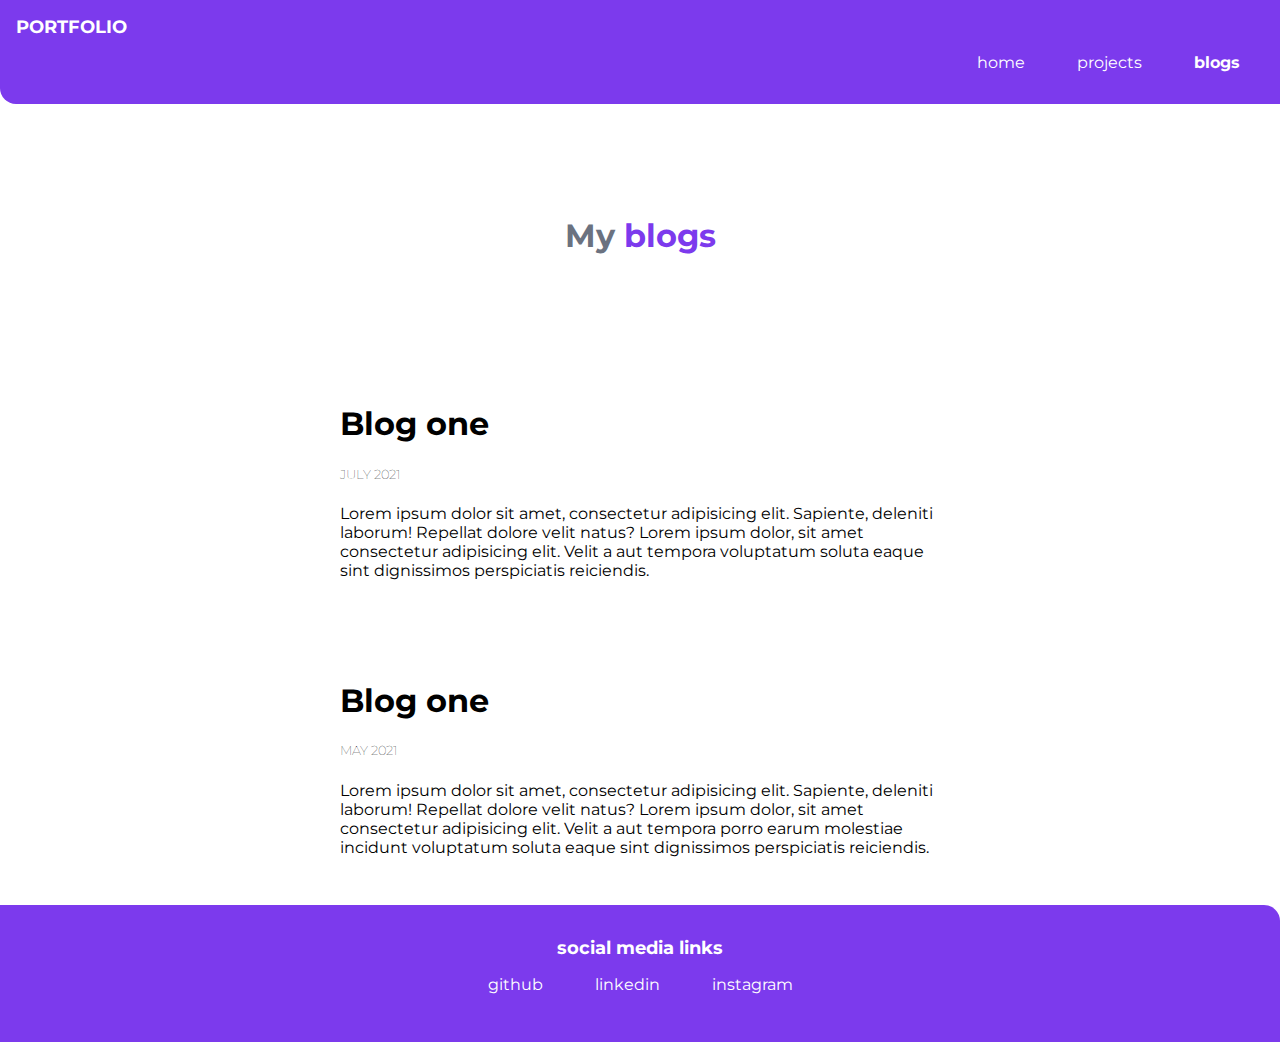
==== blogs.html @ ee946a3b "blogs page" ====
<!DOCTYPE html>
<html lang="en">
<head>
    <meta charset="UTF-8">
    <meta http-equiv="X-UA-Compatible" content="IE=edge">
    <meta name="viewport" content="width=device-width, initial-scale=1.0">
    <title>blogs | adityamurte</title>
    <link rel="stylesheet" href="styles.css">
</head>
<body>

    <!-- navigavtion for blog page -->
    <nav class="navigation container">

        <div class="nav-brand">PORTFOLIO</div>
        <ul class="list-non-bullet nav-pills">
            <li class="list-item-inline">
                <a class="link " href="/">home</a>
            </li>
            <li class="list-item-inline">
                <a class="link" href="/projects.html">projects</a>
            </li>
            <li class="list-item-inline">
                <a class="link link-active" href="/blogs.html">blogs</a>
            </li>
        </ul>

    </nav>

    
    <!-- header for blogs page -->

    <header class="hero">
        
        <h1 style="margin: 4rem;" class="hero-heading">My<span class="heading-inverted"> blogs</span></h1>
  
    </header>
    

    <!-- section where i written blogs -->
    <section class="section">
        <div class="container container-center">
        <h1 style="text-align: left;">Blog one</h1>
        <h5 class="blog-date">JULY 2021</h5>
        <p>Lorem ipsum dolor sit amet, consectetur adipisicing elit. Sapiente, deleniti laborum! Repellat dolore velit natus? Lorem ipsum dolor, sit amet consectetur adipisicing elit. Velit a aut tempora voluptatum soluta eaque sint dignissimos perspiciatis reiciendis. </p>
        <!-- <a class="link link-primary" href="/">See projects</a>
       -->

    </section>

    <!-- seccond blogs in blog page -->
    <section class="section">
        <div class="container container-center">
        <h1 style="text-align: left;">Blog one</h1>
        <h5 class="blog-date">MAY 2021</h5>
        <p>Lorem ipsum dolor sit amet, consectetur adipisicing elit. Sapiente, deleniti laborum! Repellat dolore velit natus? Lorem ipsum dolor, sit amet consectetur adipisicing elit. Velit a aut tempora  porro earum molestiae incidunt voluptatum soluta eaque sint dignissimos perspiciatis reiciendis. </p>
        <!-- <a class="link link-primary" href="/">See projects</a>
       -->

    </section>

     <!-- footer for blogs page -->

     <footer class="footer ">
        <div class="footer-header">social media links</div>
        <ul class=" list-non-bullet social-link">
            <li class="list-item-inline"> 
                <a class="link " href="https://github.com/adityamurte">
                github
                 </a>
            </li>
            <li class="list-item-inline">
                <a class="link" href="https://www.linkedin.com/in/aditya-murte-a29026203/">
                linkedin
                 </a>
            </li>
            <li class="list-item-inline">
                <a class="link" href="https://www.instagram.com/aditya_murte/">
               instagram
                </a>
            </li>
        </ul>

    </footer>


</body>
</html>
---- styles.css ----
@import url('https://fonts.googleapis.com/css2?family=Montserrat:wght@400;700&display=swap');

:root
{
    --primary-color: #7C3AED;
    --dark-gray:#6B7280;
    --off-white:#F3F4F6;

}
body
{
    font-family: 'Montserrat', sans-serif;
    margin: 0px;
}
hr
{
 margin: 2rem 0rem;
}

/* container */

.container
{
padding: 0rem 1rem;
}

.container-center
{
    max-width: 600px;
    margin: auto;

}

/* links */
.link
{
text-decoration: none;
padding: 0.5rem 1rem;
/* margin-top: 1rem;
margin-bottom: 1rem; */
}

.link-primary
{
background-color: var(--primary-color);
color: white;
border-radius: 0.5rem;
}
.link-secondary
{
    border: 1px solid var(--primary-color);
    border-radius: 0.5rem;
    color: var(--primary-color);
}

/* lists */

.list-non-bullet
{
    list-style: none;
}
.list-item-inline
{
    display: inline;
    padding: 0rem 0.5rem;
}

/* navigation */
.navigation
{
    background-color: var(--primary-color);
    color: white;
    padding: 1rem;
    border-bottom-left-radius: 1rem;
}

.navigation .nav-brand
{
 font-weight: bold;   
 font-size: 1.1rem;
}

.navigation .nav-pills
{
text-align: right;
}

.navigation .link
{
    color:white;
    
}
.navigation .link-active
{
    font-weight: bold;
}

/* header */

.hero
{
padding: 2rem;


}
.hero .hero-img
{
    max-width: 350px;
    display: block;
    margin: auto;
}
.hero .hero-heading
{   
    color: var(--dark-gray);
    padding-top: 1rem;
    text-align: center;
}
.hero .hero-heading .heading-inverted
{
    color: var(--primary-color);
}

/* secion */
.section
{
    padding: 2rem;
}
.section h1
{
    text-align: center;
   
}

.section .blog-date{
  font-weight: lighter; 
} 

.section.ow
{
    background-color: var(--off-white);
}

/* footer */

.footer
{
    background-color: var(--primary-color);
    padding: 2rem 0rem;
    text-align: center;
    color: white;
    border-top-right-radius: 1rem;
}
.footer .link{
    color: white;
}
.footer .footer-header
{
    font-weight: bold;
    font-size: large;
}
.footer ul{
    padding-inline-start: 0px;
}
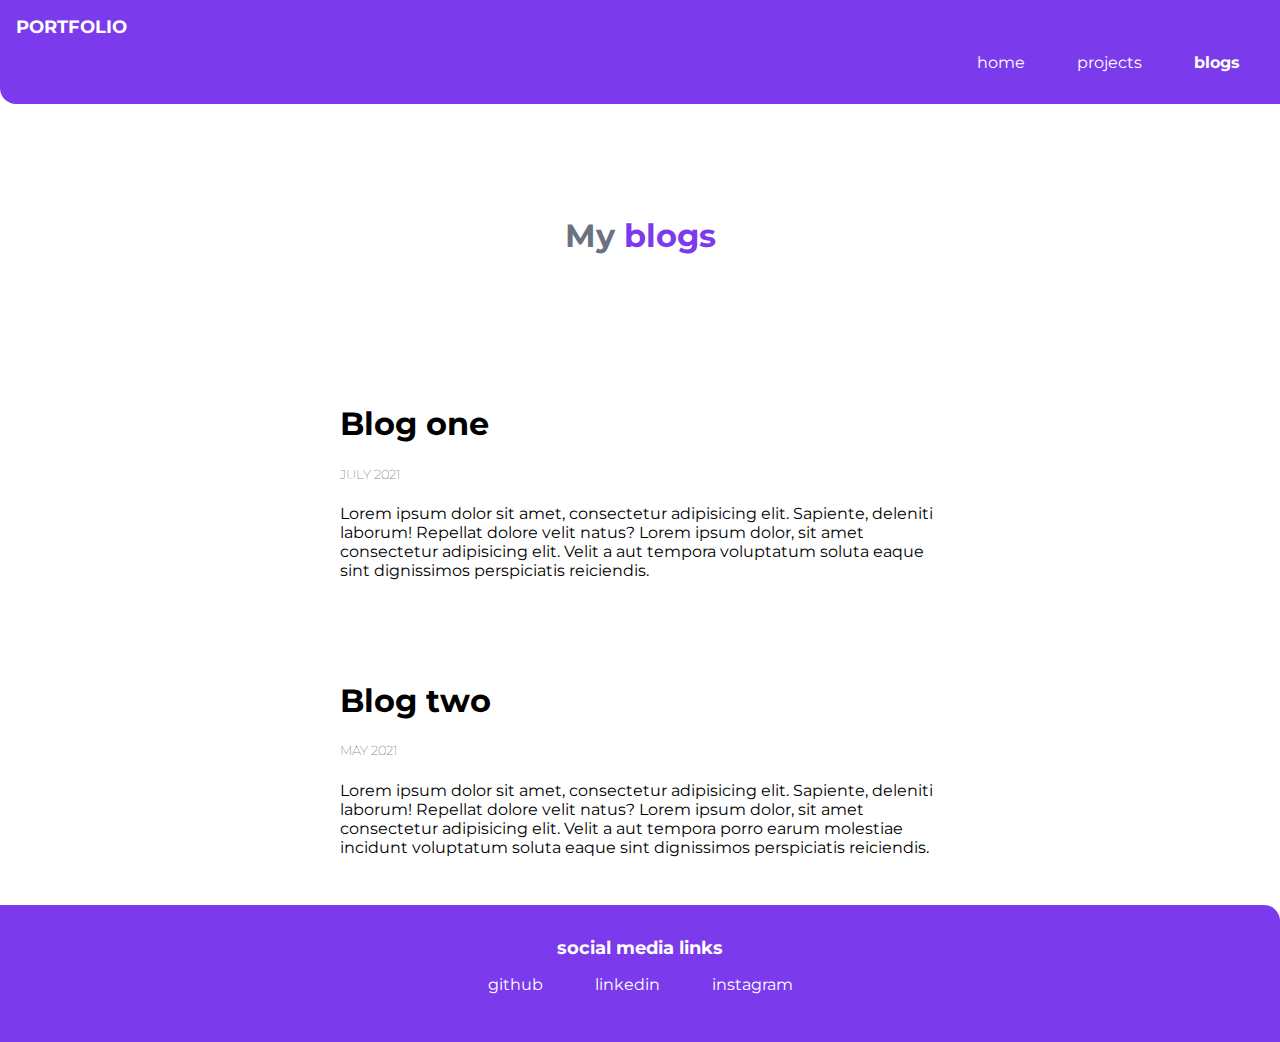
==== commit 29c5fd67: "half project page" ====
--- a/blogs.html
+++ b/blogs.html
@@ -51,7 +51,7 @@
     <!-- seccond blogs in blog page -->
     <section class="section">
         <div class="container container-center">
-        <h1 style="text-align: left;">Blog one</h1>
+        <h1 style="text-align: left;">Blog two</h1>
         <h5 class="blog-date">MAY 2021</h5>
         <p>Lorem ipsum dolor sit amet, consectetur adipisicing elit. Sapiente, deleniti laborum! Repellat dolore velit natus? Lorem ipsum dolor, sit amet consectetur adipisicing elit. Velit a aut tempora  porro earum molestiae incidunt voluptatum soluta eaque sint dignissimos perspiciatis reiciendis. </p>
         <!-- <a class="link link-primary" href="/">See projects</a>
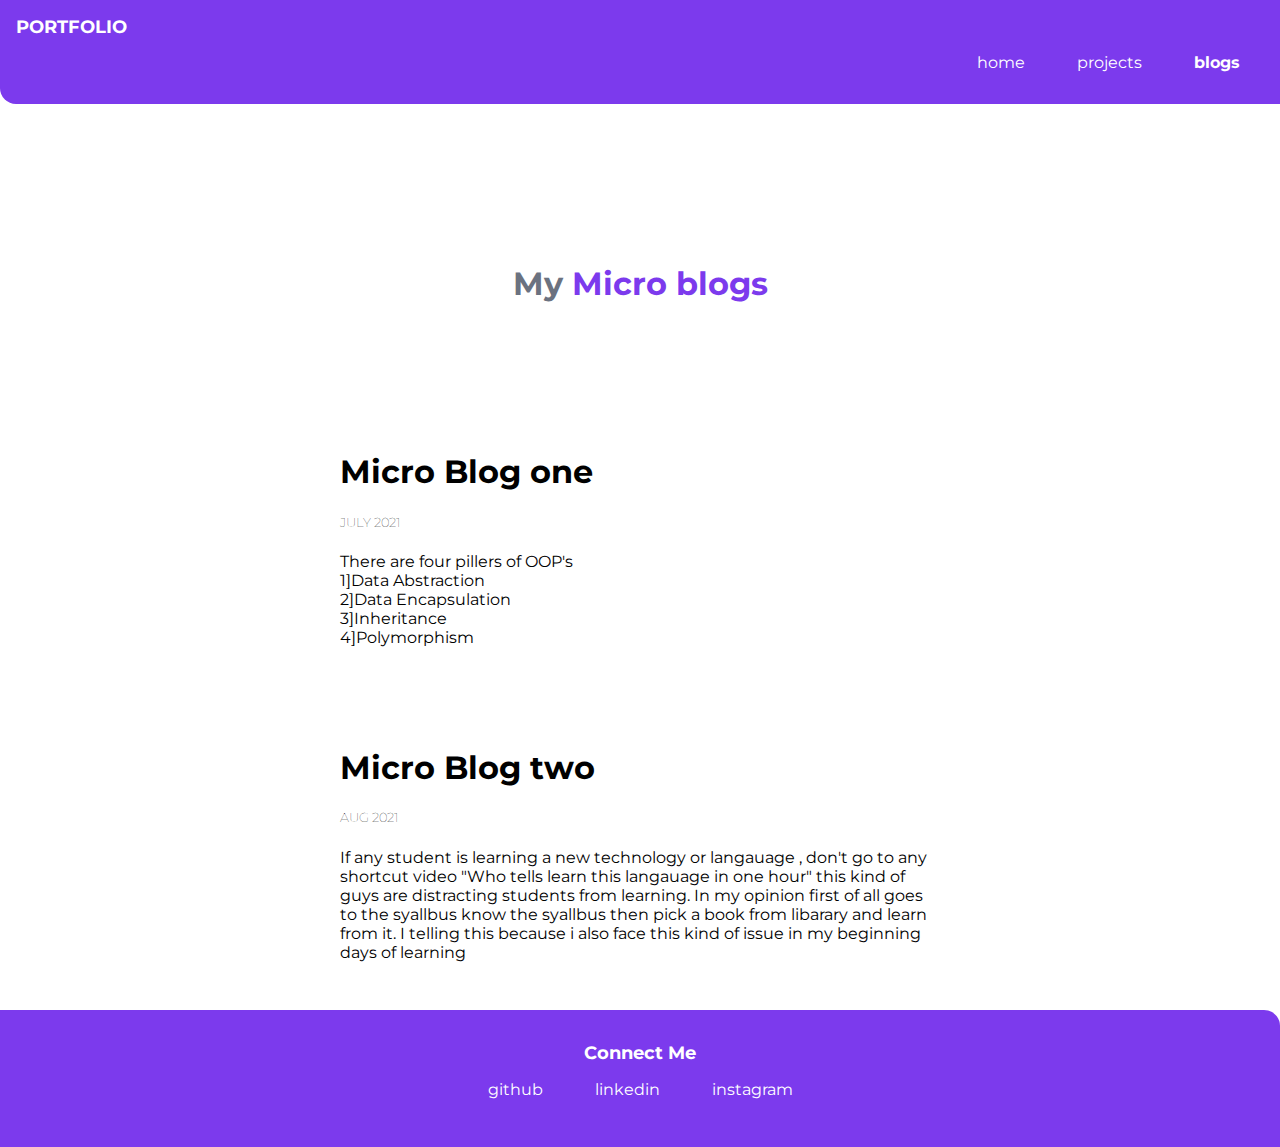
==== commit e7d1baf8: "completed" ====
--- a/blogs.html
+++ b/blogs.html
@@ -32,7 +32,7 @@
 
     <header class="hero">
         
-        <h1 style="margin: 4rem;" class="hero-heading">My<span class="heading-inverted"> blogs</span></h1>
+        <h1 style="margin: 4rem;" class="hero-heading">My<span class="heading-inverted"> Micro blogs</span></h1>
   
     </header>
     
@@ -40,9 +40,9 @@
     <!-- section where i written blogs -->
     <section class="section">
         <div class="container container-center">
-        <h1 style="text-align: left;">Blog one</h1>
+        <h1 style="text-align: left;">Micro Blog one</h1>
         <h5 class="blog-date">JULY 2021</h5>
-        <p>Lorem ipsum dolor sit amet, consectetur adipisicing elit. Sapiente, deleniti laborum! Repellat dolore velit natus? Lorem ipsum dolor, sit amet consectetur adipisicing elit. Velit a aut tempora voluptatum soluta eaque sint dignissimos perspiciatis reiciendis. </p>
+        <p> There are four pillers of OOP's <br> 1]Data Abstraction <br>2]Data Encapsulation <br> 3]Inheritance <br> 4]Polymorphism</p>
         <!-- <a class="link link-primary" href="/">See projects</a>
        -->
 
@@ -51,9 +51,9 @@
     <!-- seccond blogs in blog page -->
     <section class="section">
         <div class="container container-center">
-        <h1 style="text-align: left;">Blog two</h1>
-        <h5 class="blog-date">MAY 2021</h5>
-        <p>Lorem ipsum dolor sit amet, consectetur adipisicing elit. Sapiente, deleniti laborum! Repellat dolore velit natus? Lorem ipsum dolor, sit amet consectetur adipisicing elit. Velit a aut tempora  porro earum molestiae incidunt voluptatum soluta eaque sint dignissimos perspiciatis reiciendis. </p>
+        <h1 style="text-align: left;">Micro Blog two</h1>
+        <h5 class="blog-date">AUG 2021</h5>
+        <p>If any student is learning a new technology or langauage , don't go to any shortcut video "Who tells learn this langauage in one hour" this kind of guys are distracting students from learning. In my opinion first of all goes to the syallbus know the syallbus then pick a book from libarary and learn from it. I telling this because i also face this kind of issue in my beginning days of learning </p>
         <!-- <a class="link link-primary" href="/">See projects</a>
        -->
 
@@ -62,7 +62,7 @@
      <!-- footer for blogs page -->
 
      <footer class="footer ">
-        <div class="footer-header">social media links</div>
+        <div class="footer-header">Connect Me</div>
         <ul class=" list-non-bullet social-link">
             <li class="list-item-inline"> 
                 <a class="link " href="https://github.com/adityamurte">
--- a/styles.css
+++ b/styles.css
@@ -100,6 +100,7 @@
 .hero
 {
 padding: 2rem;
+padding-top: 5rem;
 
 
 }
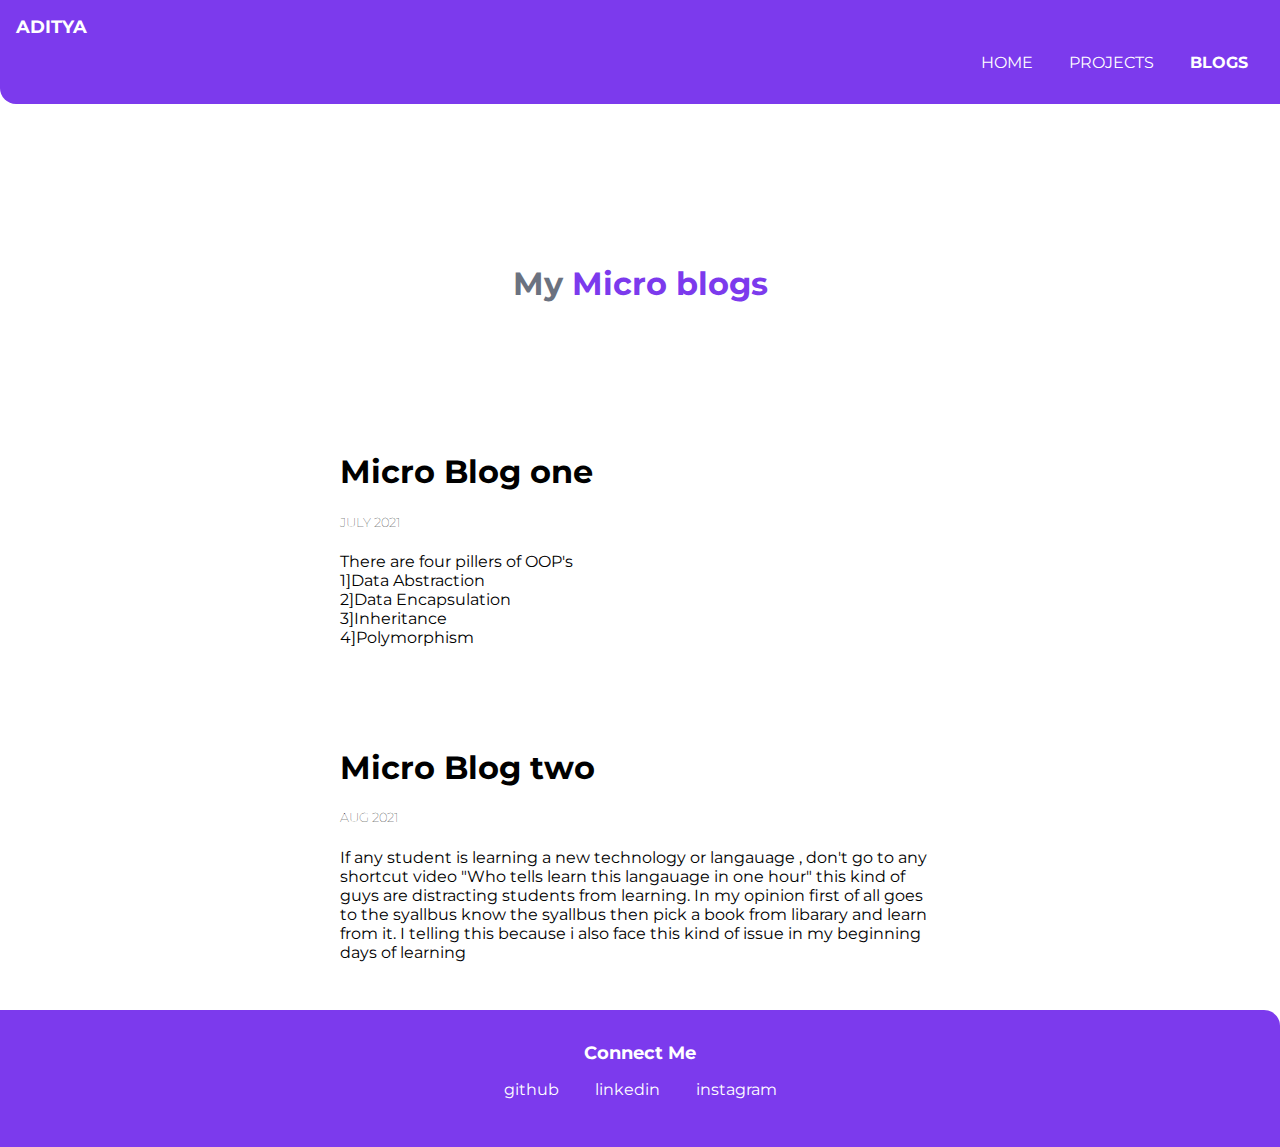
==== commit 0e40b0e8: "update" ====
--- a/blogs.html
+++ b/blogs.html
@@ -4,7 +4,7 @@
     <meta charset="UTF-8">
     <meta http-equiv="X-UA-Compatible" content="IE=edge">
     <meta name="viewport" content="width=device-width, initial-scale=1.0">
-    <title>blogs | adityamurte</title>
+    <title>BLOGS | adityamurte</title>
     <link rel="stylesheet" href="styles.css">
 </head>
 <body>
@@ -12,16 +12,16 @@
     <!-- navigavtion for blog page -->
     <nav class="navigation container">
 
-        <div class="nav-brand">PORTFOLIO</div>
+        <div class="nav-brand">ADITYA</div>
         <ul class="list-non-bullet nav-pills">
             <li class="list-item-inline">
-                <a class="link " href="/">home</a>
+                <a class="link " href="/">HOME</a>
             </li>
             <li class="list-item-inline">
-                <a class="link" href="/projects.html">projects</a>
+                <a class="link" href="/projects.html">PROJECTS</a>
             </li>
             <li class="list-item-inline">
-                <a class="link link-active" href="/blogs.html">blogs</a>
+                <a class="link link-active" href="/blogs.html">BLOGS</a>
             </li>
         </ul>
 
--- a/styles.css
+++ b/styles.css
@@ -62,10 +62,12 @@
 .list-item-inline
 {
     display: inline;
-    padding: 0rem 0.5rem;
+    padding: -10rem;
 }
 
 /* navigation */
+    
+
 .navigation
 {
     background-color: var(--primary-color);
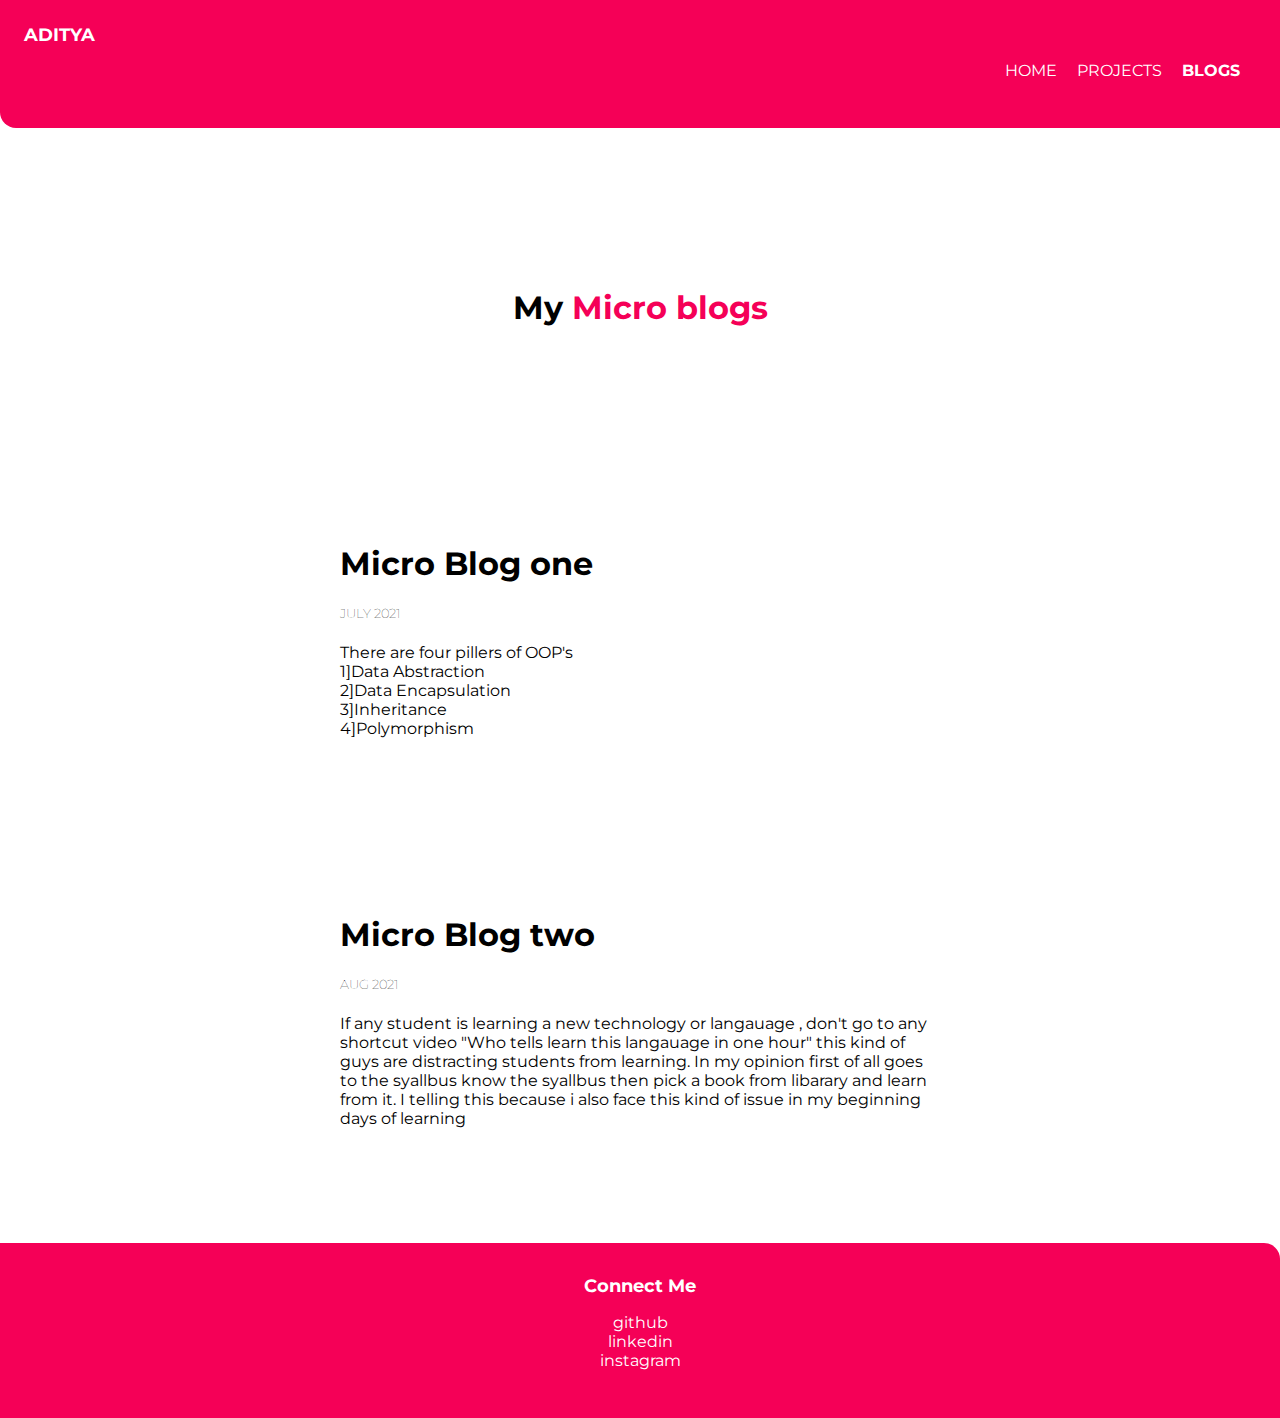
==== commit c9f0a373: "update" ====
--- a/blogs.html
+++ b/blogs.html
@@ -13,15 +13,15 @@
     <nav class="navigation container">
 
         <div class="nav-brand">ADITYA</div>
-        <ul class="list-non-bullet nav-pills">
-            <li class="list-item-inline">
-                <a class="link " href="/">HOME</a>
+        <ul class="list-non-bullet-nav nav-pills">
+            <li class="list-item-nav">
+                <a class="link-nav " href="/">HOME</a>
             </li>
-            <li class="list-item-inline">
-                <a class="link" href="/projects.html">PROJECTS</a>
+            <li class="list-item-nav">
+                <a class="link-nav" href="/projects.html">PROJECTS</a>
             </li>
-            <li class="list-item-inline">
-                <a class="link link-active" href="/blogs.html">BLOGS</a>
+            <li class="list-item-nav">
+                <a class="link-nav link-active" href="/blogs.html">BLOGS</a>
             </li>
         </ul>
 
--- a/styles.css
+++ b/styles.css
@@ -2,8 +2,8 @@
 
 :root
 {
-    --primary-color: #7C3AED;
-    --dark-gray:#6B7280;
+    --primary-color: #F50057;
+    --dark-gray:#00000091;
     --off-white:#F3F4F6;
 
 }
@@ -35,9 +35,29 @@
 .link
 {
 text-decoration: none;
-padding: 0.5rem 1rem;
+padding: 0.5rem 0.5rem;
+color: white;
 /* margin-top: 1rem;
 margin-bottom: 1rem; */
+}
+.link-nav
+{
+text-decoration: none;
+padding: 0.5rem 0.5rem;
+color: white;
+/* margin-top: 1rem;
+margin-bottom: 1rem; */
+}
+@media screen and (min-width:300px ) and (max-width: 365px) 
+{
+    .link-nav{
+        text-decoration: none;
+        padding: 0.5rem 0.1rem;
+        /* color: white; */
+        /* display: inline-flexbox; */
+        /* justify-content: center; */
+        
+    }
 }
 
 .link-primary
@@ -55,24 +75,38 @@
 
 /* lists */
 
-.list-non-bullet
+.list-non-bullet-nav
 {
     list-style: none;
-}
-.list-item-inline
-{
+    /* border: 2px solid black; */
+}
+ 
+.list-non-bullet-foot
+{
+    list-style: none;
+}
+.list-item-nav
+{
+    
     display: inline;
-    padding: -10rem;
-}
-
+    padding-right: 0%;  
+
+}
+.list-item-foot
+{
+    display: inline;
+    padding: -5rem; 
+}
 /* navigation */
-    
 
 .navigation
 {
     background-color: var(--primary-color);
     color: white;
-    padding: 1rem;
+    padding-bottom: 2rem;
+    padding-right: 2rem;
+    padding-left: 1.5rem;
+    padding-top: 1.5rem;
     border-bottom-left-radius: 1rem;
 }
 
@@ -106,15 +140,15 @@
 
 
 }
-.hero .hero-img
-{
-    max-width: 350px;
+ .hero-img
+{
+    max-width: 250px;
     display: block;
     margin: auto;
 }
 .hero .hero-heading
 {   
-    color: var(--dark-gray);
+    color: ;
     padding-top: 1rem;
     text-align: center;
 }
@@ -124,9 +158,18 @@
 }
 
 /* secion */
+@media screen and (max-width: 900px)
+{
+.section {
+    width: auto;
+}
+}
 .section
 {
-    padding: 2rem;
+    margin: 3.7rem  auto;
+    padding: 2.5rem 1rem;
+    border-radius: 1rem;
+    height: auto;
 }
 .section h1
 {
@@ -140,7 +183,8 @@
 
 .section.ow
 {
-    background-color: var(--off-white);
+    background-color: rgb(116, 114, 114);
+
 }
 
 /* footer */
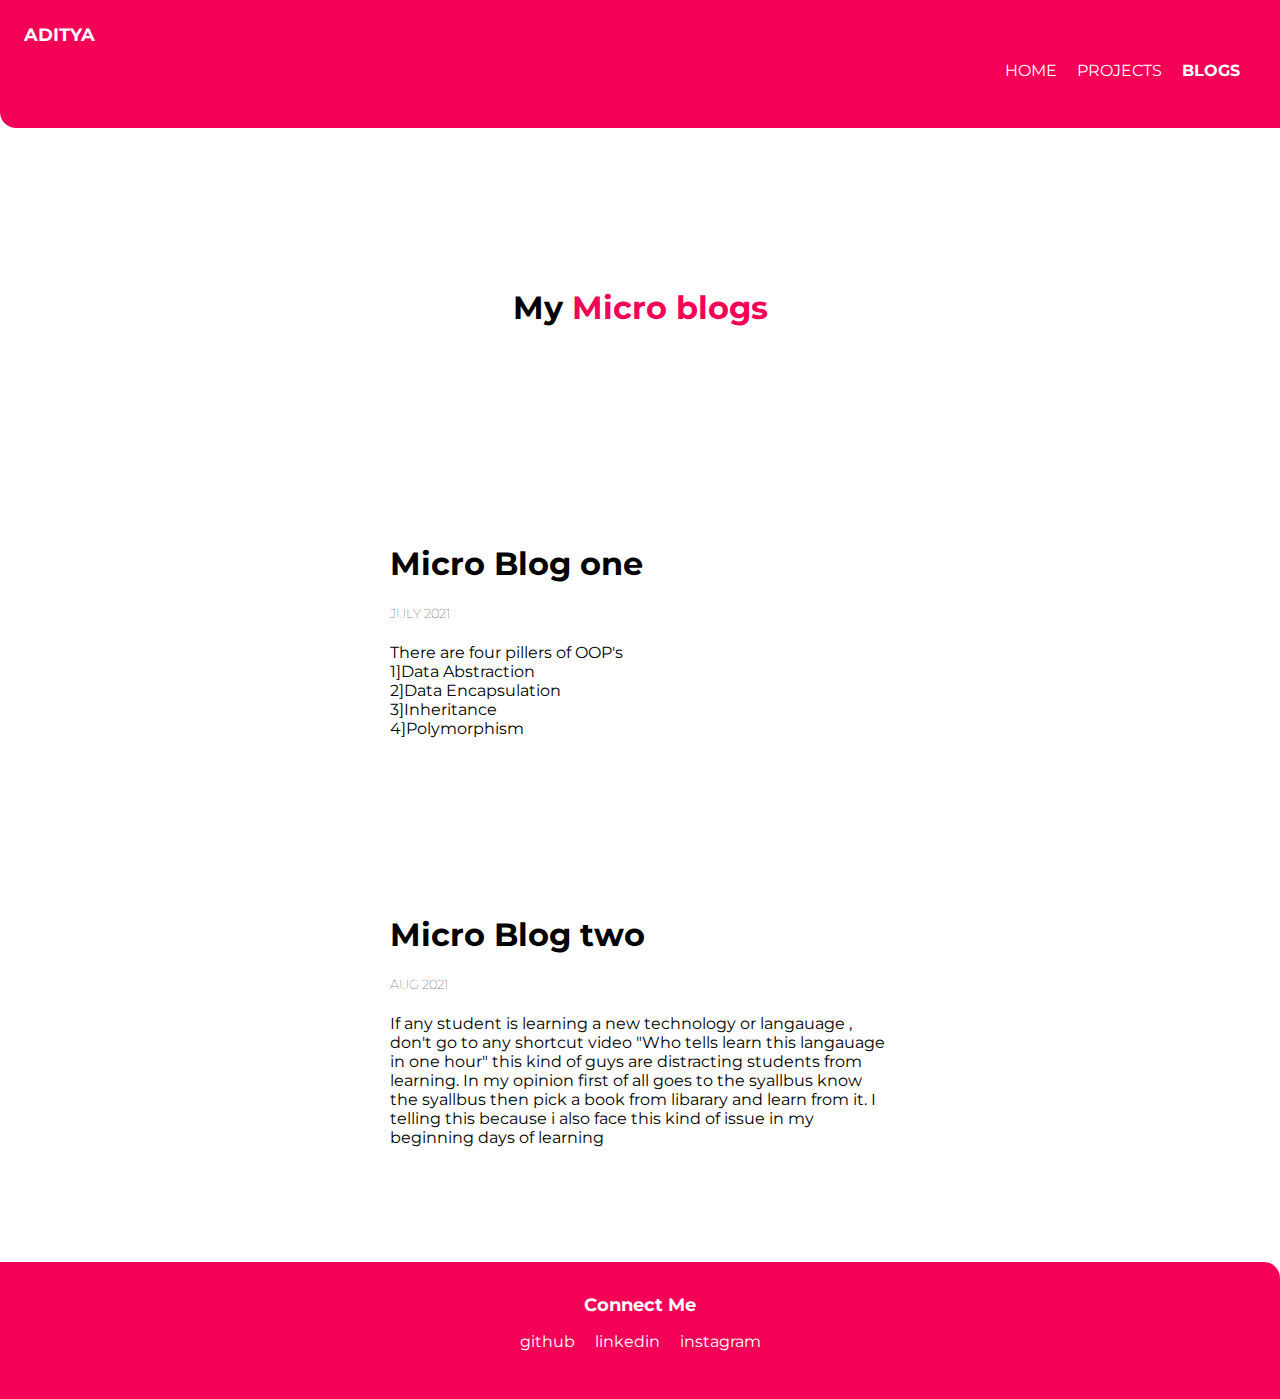
==== commit 9db4138d: "change" ====
--- a/blogs.html
+++ b/blogs.html
@@ -64,17 +64,17 @@
      <footer class="footer ">
         <div class="footer-header">Connect Me</div>
         <ul class=" list-non-bullet social-link">
-            <li class="list-item-inline"> 
+            <li class="list-item-foot"> 
                 <a class="link " href="https://github.com/adityamurte">
                 github
                  </a>
             </li>
-            <li class="list-item-inline">
+            <li class="list-item-foot">
                 <a class="link" href="https://www.linkedin.com/in/aditya-murte-a29026203/">
                 linkedin
                  </a>
             </li>
-            <li class="list-item-inline">
+            <li class="list-item-foot">
                 <a class="link" href="https://www.instagram.com/aditya_murte/">
                instagram
                 </a>
--- a/styles.css
+++ b/styles.css
@@ -3,7 +3,7 @@
 :root
 {
     --primary-color: #F50057;
-    --dark-gray:#00000091;
+    --dark-gray:#e6e6e6c4;
     --off-white:#F3F4F6;
 
 }
@@ -26,7 +26,7 @@
 
 .container-center
 {
-    max-width: 600px;
+    max-width: 500px;
     margin: auto;
 
 }
@@ -45,8 +45,15 @@
 text-decoration: none;
 padding: 0.5rem 0.5rem;
 color: white;
+transition: 0.5s all;
 /* margin-top: 1rem;
 margin-bottom: 1rem; */
+}
+.link-nav:hover{
+    background-color: white;
+    color: black;
+    border-radius: 1rem;
+
 }
 @media screen and (min-width:300px ) and (max-width: 365px) 
 {
@@ -65,12 +72,24 @@
 background-color: var(--primary-color);
 color: white;
 border-radius: 0.5rem;
+transition: 0.5s all;
+}
+.link-primary:hover{
+    background-color:white;
+    color: var(--primary-color);
+    border: 1px solid var(--primary-color);
 }
 .link-secondary
 {
     border: 1px solid var(--primary-color);
     border-radius: 0.5rem;
     color: var(--primary-color);
+    transition: 0.5s all;
+}
+.link-secondary:hover{
+    background-color: var(--primary-color);
+    color: white;
+    border-radius: 0.5rem;
 }
 
 /* lists */
@@ -107,6 +126,7 @@
     padding-right: 2rem;
     padding-left: 1.5rem;
     padding-top: 1.5rem;
+    /* max-width: 95%; */
     border-bottom-left-radius: 1rem;
 }
 
@@ -142,7 +162,7 @@
 }
  .hero-img
 {
-    max-width: 250px;
+    max-width:20rem;
     display: block;
     margin: auto;
 }
@@ -183,8 +203,8 @@
 
 .section.ow
 {
-    background-color: rgb(116, 114, 114);
-
+    background-color:#E5E7EB;
+    width:80%;
 }
 
 /* footer */
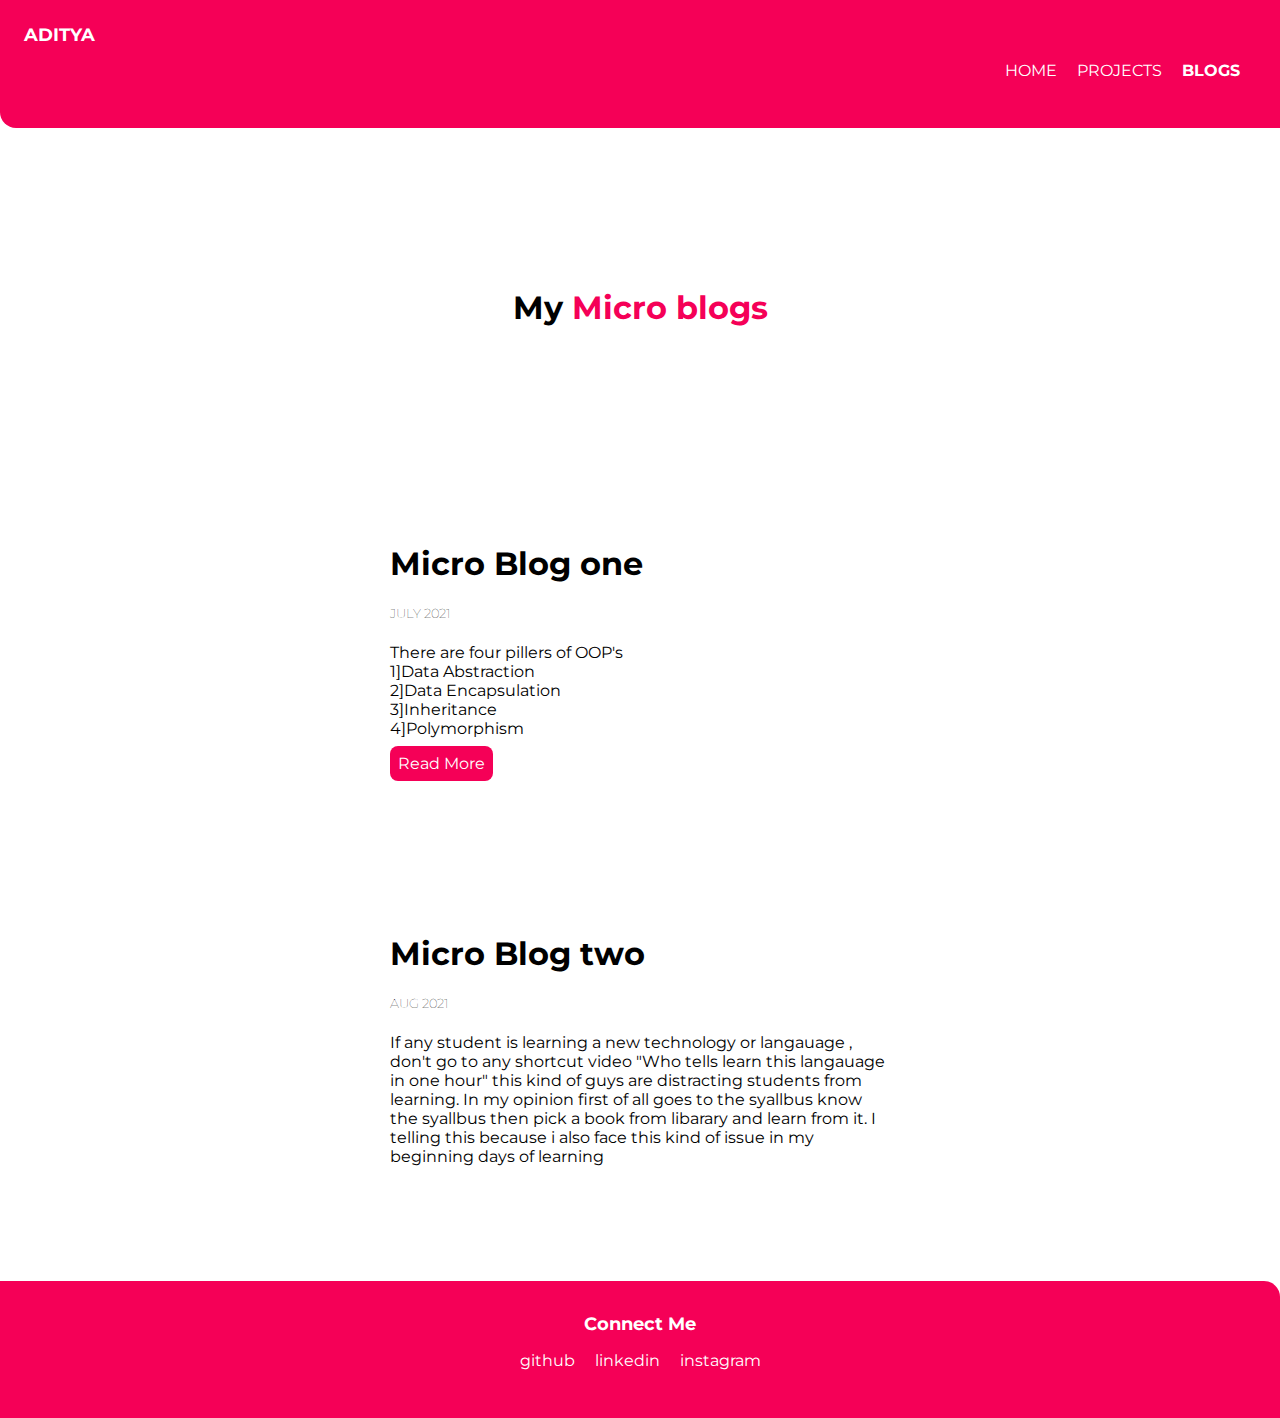
==== commit d3e8864d: "Update blogs.html" ====
--- a/blogs.html
+++ b/blogs.html
@@ -43,8 +43,7 @@
         <h1 style="text-align: left;">Micro Blog one</h1>
         <h5 class="blog-date">JULY 2021</h5>
         <p> There are four pillers of OOP's <br> 1]Data Abstraction <br>2]Data Encapsulation <br> 3]Inheritance <br> 4]Polymorphism</p>
-        <!-- <a class="link link-primary" href="/">See projects</a>
-       -->
+        <a class="link link-primary" href="https://medium.com/@murteaditya/oop-concepts-3167f5f62b23" target="_blank">Read More</a>
 
     </section>
 
--- a/styles.css
+++ b/styles.css
@@ -45,7 +45,7 @@
 text-decoration: none;
 padding: 0.5rem 0.5rem;
 color: white;
-transition: 0.5s all;
+transition: 0.3s all;
 /* margin-top: 1rem;
 margin-bottom: 1rem; */
 }
